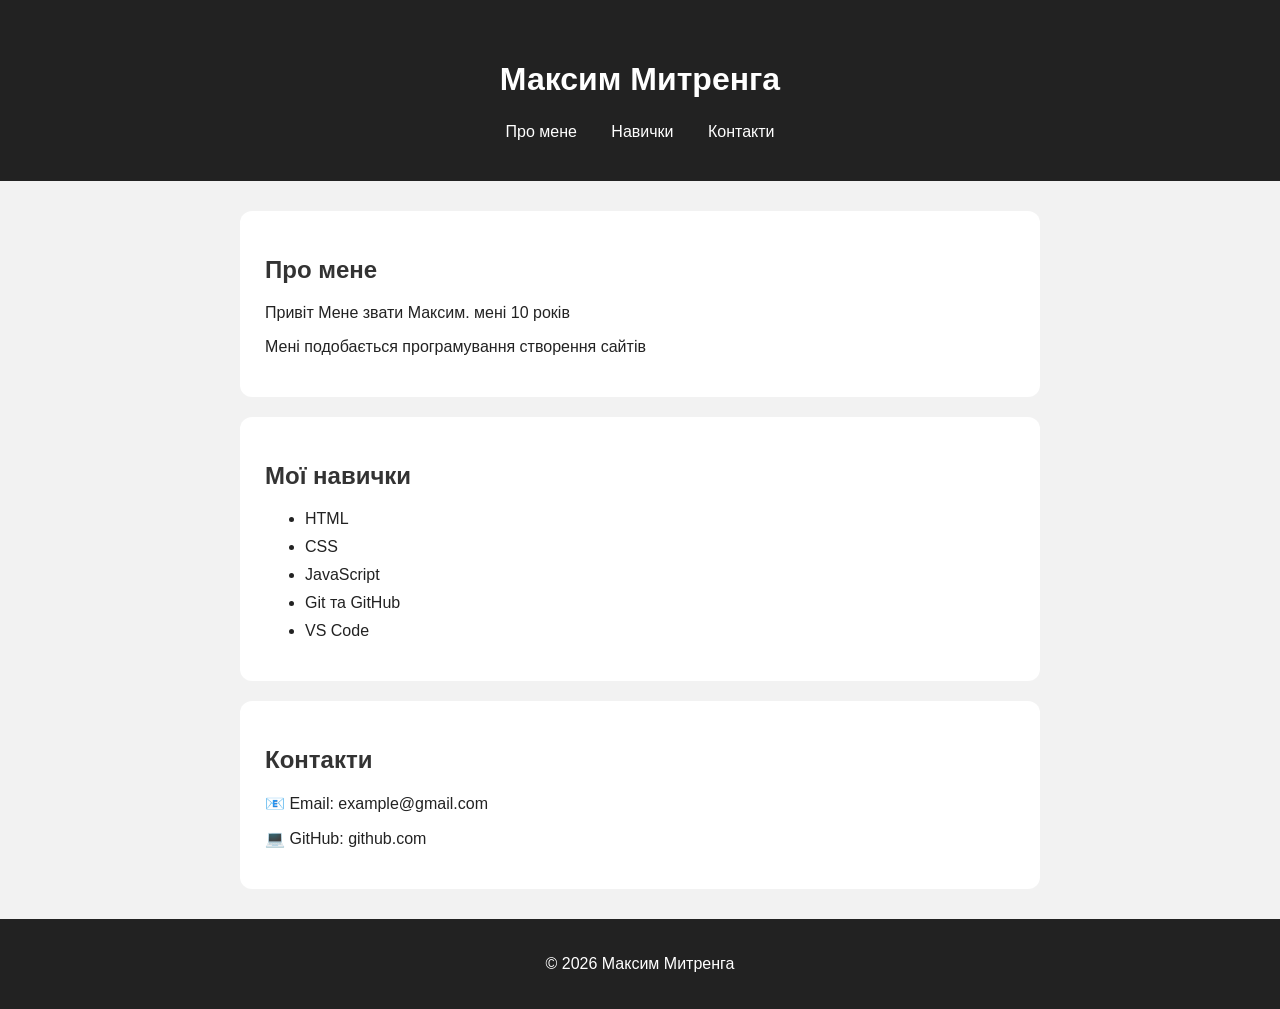
==== lesson 12/index.html @ 84d4d840 "Створено структуру сайту-візитки" ====
<!DOCTYPE html>
<html lang="uk">

<head>
    <meta charset="UTF-8">
    <meta name="viewport" content="width=device-width, initial-scale=1.0">
    <title>Сайт-візитка</title>
    <link rel="stylesheet" href="style.css">
</head>

<body>

    <header>
        <h1>Максим Митренга</h1>
        

        <nav>
            <a href="#about">Про мене</a>
            <a href="#skills">Навички</a>
            <a href="#contacts">Контакти</a>
        </nav>
    </header>

    <main>

        <section id="about">
            <h2>Про мене</h2>
            <p>
                Привіт Мене звати Максим. мені 10 років
            </p>
            <p>
                Мені подобається програмування створення сайтів
                
            </p>
        </section>

        <section id="skills">
            <h2>Мої навички</h2>

            <ul>
                <li>HTML</li>
                <li>CSS</li>
                <li>JavaScript</li>
                <li>Git та GitHub</li>
                <li>VS Code</li>
            </ul>
        </section>

        <section id="contacts">
            <h2>Контакти</h2>
            <p>📧 Email: example@gmail.com</p>
            <p>💻 GitHub: github.com</p>
        </section>

    </main>

    <footer>
        <p>© 2026 Максим Митренга</p>
    </footer>

</body>

</html>
---- lesson 12/style.css ----
body {
    font-family: Arial, sans-serif;
    margin: 0;
    background: #f2f2f2;
    color: #222;
}

header {
    background: #222;
    color: white;
    text-align: center;
    padding: 40px 20px;
}

nav {
    margin-top: 25px;
}

nav a {
    color: white;
    text-decoration: none;
    margin: 0 15px;
}

main {
    max-width: 800px;
    margin: 30px auto;
    padding: 0 20px;
}

section {
    background: white;
    padding: 25px;
    margin-bottom: 20px;
    border-radius: 12px;
}

h2 {
    color: #333;
}

li {
    margin: 10px 0;
}

footer {
    text-align: center;
    background: #222;
    color: white;
    padding: 20px;
}
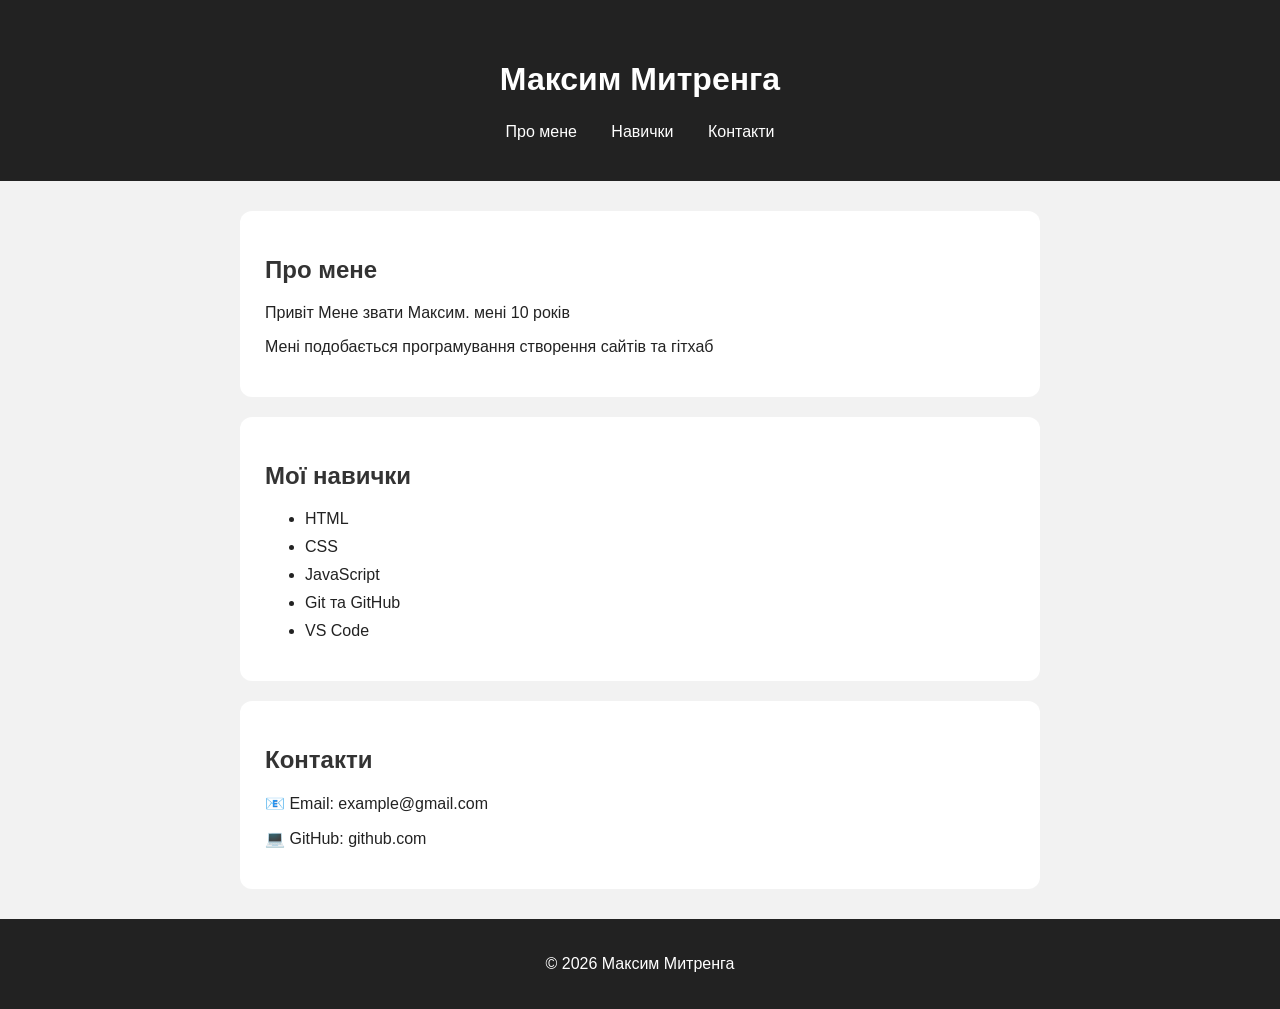
==== commit 3400b92d: "Додано інформацію про автора" ====
--- a/lesson 12/index.html
+++ b/lesson 12/index.html
@@ -29,7 +29,7 @@
                 Привіт Мене звати Максим. мені 10 років
             </p>
             <p>
-                Мені подобається програмування створення сайтів
+                Мені подобається програмування створення сайтів та гітхаб
                 
             </p>
         </section>
